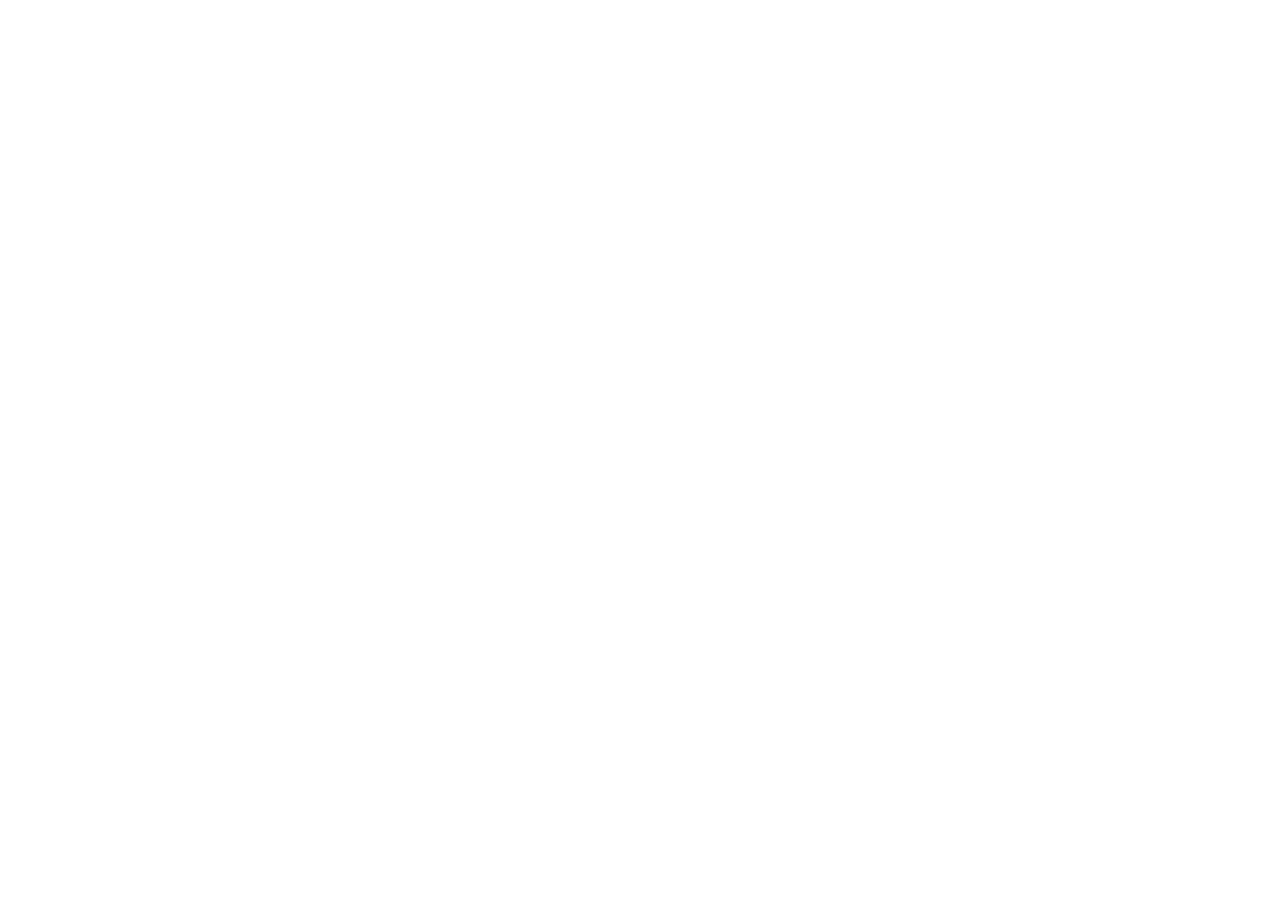
==== index.html @ 470cfd4f "switched wrap and elm_table" ====
<!doctype html>

<html lang="en">
<head>
  <meta charset="utf-8">
  <link rel="stylesheet" href="style.css">
  <script src="https://ajax.googleapis.com/ajax/libs/jquery/3.3.1/jquery.min.js"></script>
  <script src="scripts.js"></script>
</head>

<body>
  <div id="wrap">
    <div id="elm_container">
      <div class="elm">

      </div>
      <div class="elm">

      </div>
      <div class="elm">

      </div>
      <div class="elm">

      </div>
      <div class="elm">

      </div>
      <div class="elm">

      </div>
      <div class="elm">

      </div>
      <div class="elm">

      </div>
      <div class="elm">

      </div>
      <div class="elm">

      </div>
      <div class="elm">

      </div>
      <div class="elm">

      </div>
      <div class="elm">

      </div>
      <div class="elm">

      </div>
      <div class="elm">

      </div>
      <div class="elm">

      </div>
      <div class="elm">

      </div>
      <div class="elm">

      </div>
      <div class="elm">

      </div>
      <div class="elm">

      </div>
      <div class="elm">

      </div>
      <div class="elm">

      </div>
      <div class="elm">

      </div>
      <div class="elm">

      </div>
      <div class="elm">

      </div>
      <div class="elm">

      </div>
      <div class="elm">

      </div>
      <div class="elm">

      </div>
      
      

    </div>
  </div>
</body>
</html>
---- style.css ----
#elm_container
{
    
}

#wrap
{
    max-width: 1200px; 
    margin: 0 auto; 
    min-height: 100%;
}

.elm
{

}
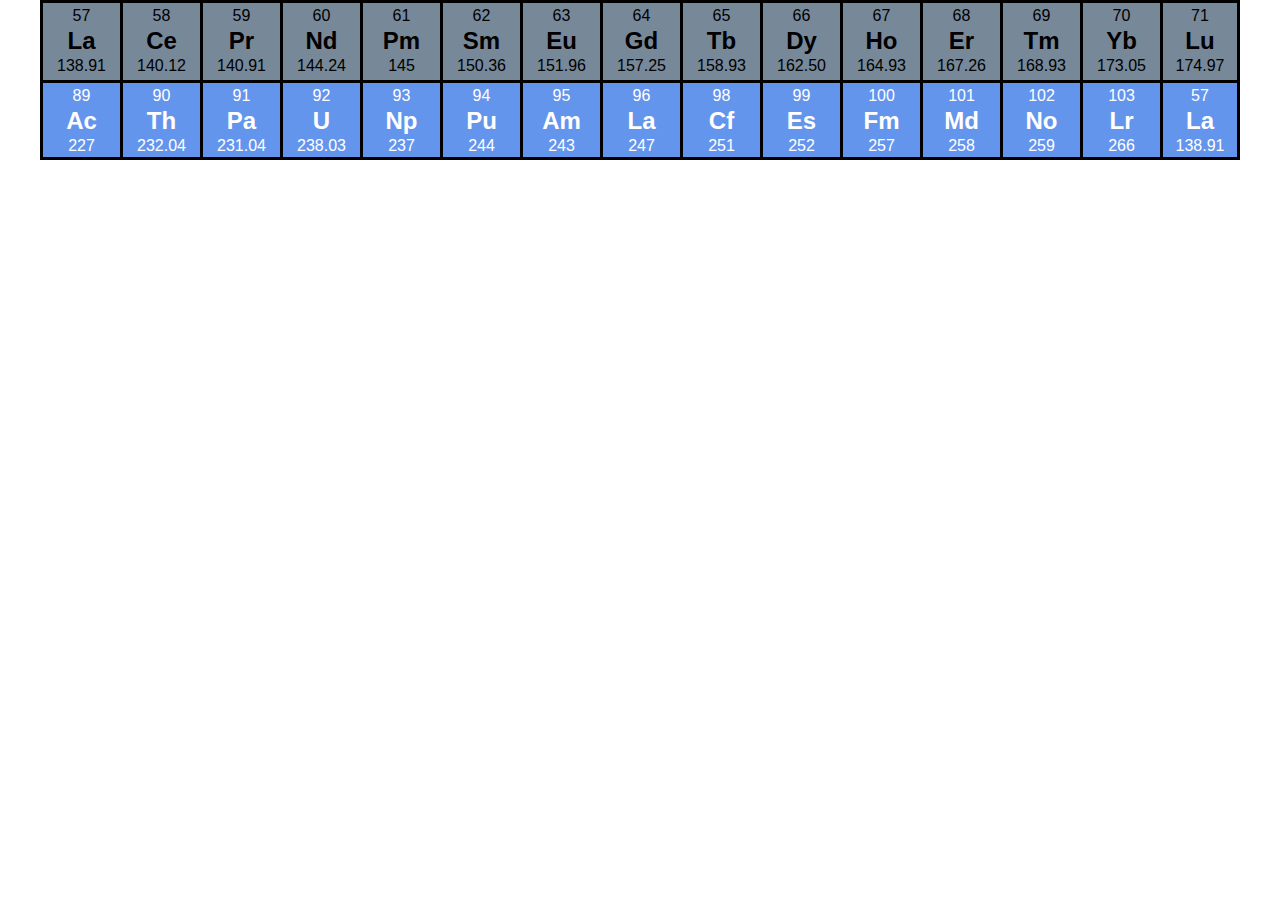
==== commit 2de6db3b: "a lot of stuff" ====
--- a/index.html
+++ b/index.html
@@ -3,102 +3,181 @@
 <html lang="en">
 <head>
   <meta charset="utf-8">
+  <link rel="stylesheet" href="css/bootstrap.css">
+  <link rel="stylesheet" href="css/bootstrap.css">
+  <link rel="stylesheet" href="css/bootstrap-grid.css">
+  <link rel="stylesheet" href="css/bootstrap-reboot.css">
+  <script src="js/jquery-3.3.1.js"></script> 
+  <script src="scripts.js"></script>
   <link rel="stylesheet" href="style.css">
-  <script src="https://ajax.googleapis.com/ajax/libs/jquery/3.3.1/jquery.min.js"></script>
-  <script src="scripts.js"></script>
 </head>
 
 <body>
+  <div id="modal">
+    
+  </div>
   <div id="wrap">
-    <div id="elm_container">
-      <div class="elm">
+    <div id="elm-container">
+      <div id="lan">
+          <div class="lanel">
+            <div id="ass" class="atnum">57</div>
+            <div class="atname">La</div>
+            <div class="atwei">138.91</div>
+          </div>
+          <div class="lanel">
+              <div class="atnum">58</div>
+              <div class="atname">Ce</div>
+              <div class="atwei">140.12</div>
+          </div>
+          <div class="lanel">
+              <div class="atnum">59</div>
+              <div class="atname">Pr</div>
+              <div class="atwei">140.91</div>
+          </div>
+          <div class="lanel">
+              <div class="atnum">60</div>
+              <div class="atname">Nd</div>
+              <div class="atwei">144.24</div>
+          </div>
+          <div class="lanel">
+              <div class="atnum">61</div>
+              <div class="atname">Pm</div>
+              <div class="atwei">145</div>
+          </div>
+          <div class="lanel">
+              <div class="atnum">62</div>
+              <div class="atname">Sm</div>
+              <div class="atwei">150.36</div>
+          </div>
+          <div class="lanel">
+              <div class="atnum">63</div>
+              <div class="atname">Eu</div>
+              <div class="atwei">151.96</div>
+          </div>
+          <div class="lanel">
+              <div class="atnum">64</div>
+              <div class="atname">Gd</div>
+              <div class="atwei">157.25</div>
+          </div>
+          <div class="lanel">
+              <div class="atnum">65</div>
+              <div class="atname">Tb</div>
+              <div class="atwei">158.93</div>
+          </div>
+          <div class="lanel">
+              <div class="atnum">66</div>
+              <div class="atname">Dy</div>
+              <div class="atwei">162.50</div>
+          </div>
+          <div class="lanel">
+              <div class="atnum">67</div>
+              <div class="atname">Ho</div>
+              <div class="atwei">164.93</div>
+          </div>
+          <div class="lanel">
+              <div class="atnum">68</div>
+              <div class="atname">Er</div>
+              <div class="atwei">167.26</div>
+          </div>
+          <div class="lanel">
+              <div class="atnum">69</div>
+              <div class="atname">Tm</div>
+              <div class="atwei">168.93</div>
+          </div>
+          <div class="lanel">
+              <div class="atnum">70</div>
+              <div class="atname">Yb</div>
+              <div class="atwei">173.05</div>
+          </div>
+          <div class="lanel">
+              <div class="atnum">71</div>
+              <div class="atname">Lu</div>
+              <div class="atwei">174.97</div>
+          </div>
 
       </div>
-      <div class="elm">
-
-      </div>
-      <div class="elm">
-
-      </div>
-      <div class="elm">
-
-      </div>
-      <div class="elm">
-
-      </div>
-      <div class="elm">
-
-      </div>
-      <div class="elm">
-
-      </div>
-      <div class="elm">
-
-      </div>
-      <div class="elm">
-
-      </div>
-      <div class="elm">
-
-      </div>
-      <div class="elm">
-
-      </div>
-      <div class="elm">
-
-      </div>
-      <div class="elm">
-
-      </div>
-      <div class="elm">
-
-      </div>
-      <div class="elm">
-
-      </div>
-      <div class="elm">
-
-      </div>
-      <div class="elm">
-
-      </div>
-      <div class="elm">
-
-      </div>
-      <div class="elm">
-
-      </div>
-      <div class="elm">
-
-      </div>
-      <div class="elm">
-
-      </div>
-      <div class="elm">
-
-      </div>
-      <div class="elm">
-
-      </div>
-      <div class="elm">
-
-      </div>
-      <div class="elm">
-
-      </div>
-      <div class="elm">
-
-      </div>
-      <div class="elm">
-
-      </div>
-      <div class="elm">
-
+      <div id="act">
+          <div class="actel">
+              <div class="atnum">89</div>
+              <div class="atname">Ac</div>
+              <div class="atwei">227</div>
+          </div>
+          <div class="actel">
+              <div class="atnum">90</div>
+              <div class="atname">Th</div>
+              <div class="atwei">232.04</div>
+          </div>
+          <div class="actel">
+              <div class="atnum">91</div>
+              <div class="atname">Pa</div>
+              <div class="atwei">231.04</div>
+          </div>
+          <div class="actel">
+              <div class="atnum">92</div>
+              <div class="atname">U</div>
+              <div class="atwei">238.03</div>
+          </div>
+          <div class="actel">
+              <div class="atnum">93</div>
+              <div class="atname">Np</div>
+              <div class="atwei">237</div>
+          </div>
+          <div class="actel">
+              <div class="atnum">94</div>
+              <div class="atname">Pu</div>
+              <div class="atwei">244</div>
+          </div>
+          <div class="actel">
+              <div class="atnum">95</div>
+              <div class="atname">Am</div>
+              <div class="atwei">243</div>
+          </div>
+          <div class="actel">
+              <div class="atnum">96</div>
+              <div class="atname">La</div>
+              <div class="atwei">247</div>
+          </div>
+          <div class="actel">
+              <div class="atnum">98</div>
+              <div class="atname">Cf</div>
+              <div class="atwei">251</div>
+          </div>
+          <div class="actel">
+              <div class="atnum">99</div>
+              <div class="atname">Es</div>
+              <div class="atwei">252</div>
+          </div>
+          <div class="actel">
+              <div class="atnum">100</div>
+              <div class="atname">Fm</div>
+              <div class="atwei">257</div>
+          </div>
+          <div class="actel">
+              <div class="atnum">101</div>
+              <div class="atname">Md</div>
+              <div class="atwei">258</div>
+          </div>
+          <div class="actel">
+              <div class="atnum">102</div>
+              <div class="atname">No</div>
+              <div class="atwei">259</div>
+          </div>
+          <div class="actel">
+              <div class="atnum">103</div>
+              <div class="atname">Lr</div>
+              <div class="atwei">266</div>
+          </div>
+          <div class="actel">
+              <div class="atnum">57</div>
+              <div class="atname">La</div>
+              <div class="atwei">138.91</div>
+          </div>
       </div>
       
+    </div>
+
       
-
-    </div>
+        
   </div>
 </body>
 </html>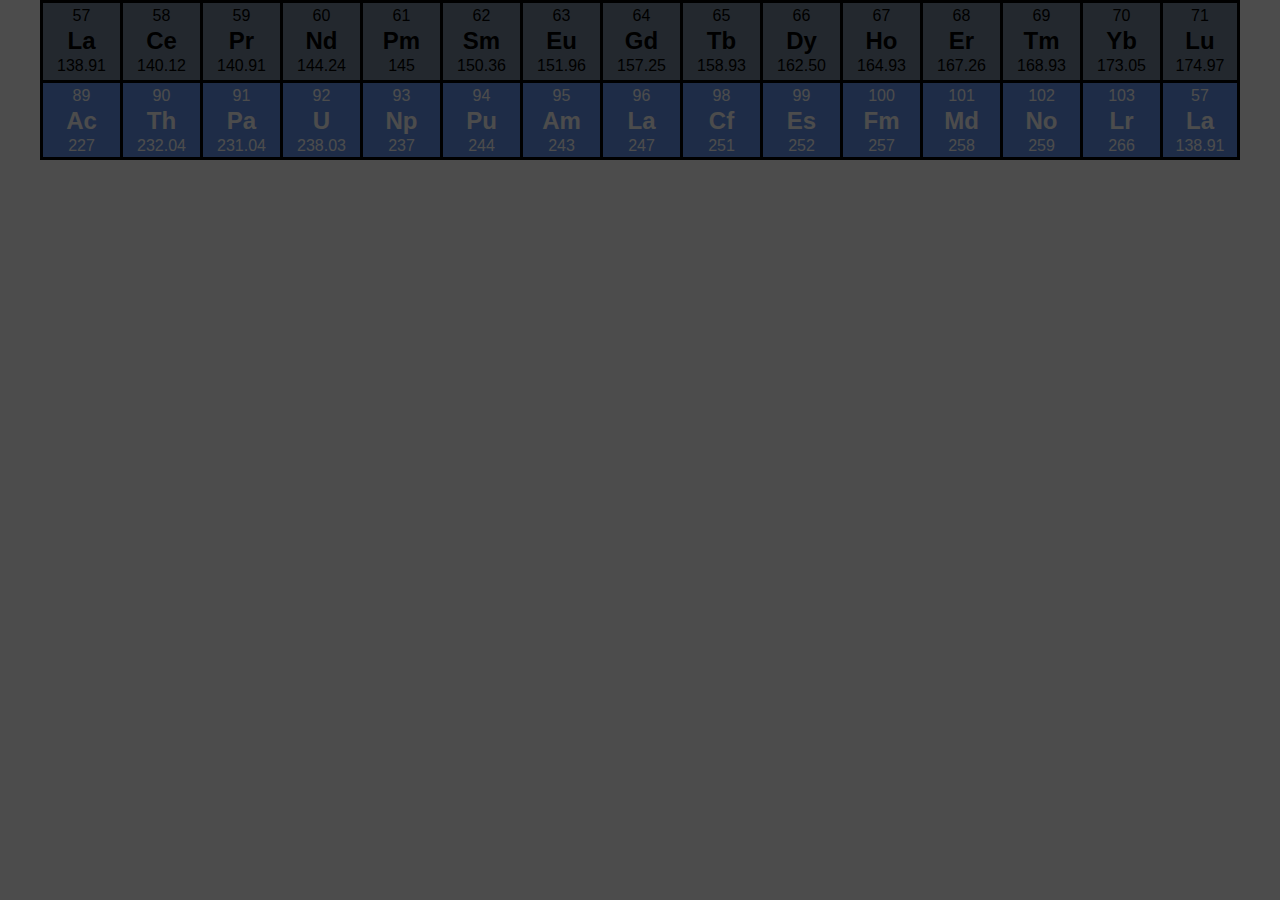
==== commit 8e4a686d: "added comments" ====
--- a/index.html
+++ b/index.html
@@ -1,27 +1,24 @@
 <!doctype html>
-
 <html lang="en">
 <head>
   <meta charset="utf-8">
   <link rel="stylesheet" href="css/bootstrap.css">
   <link rel="stylesheet" href="css/bootstrap.css">
-  <link rel="stylesheet" href="css/bootstrap-grid.css">
+  <link rel="stylesheet" href="css/bootstrap-grid.css">   <!-- loaded bootstrap manually because it didnt work when i tried the CDN-->
   <link rel="stylesheet" href="css/bootstrap-reboot.css">
-  <script src="js/jquery-3.3.1.js"></script> 
+  <script src="js/jquery-3.3.1.js"></script>              <!-- jquery too-->
   <script src="scripts.js"></script>
   <link rel="stylesheet" href="style.css">
 </head>
-
 <body>
-  <div id="modal">
-    
+  <div id="modal">                                        <!-- model is outside the wrapper so that it covers the page when it's popped up-->
   </div>
-  <div id="wrap">
-    <div id="elm-container">
-      <div id="lan">
+  <div id="wrap">                                         <!-- page wrapper for content outside the flexbox-->
+    <div id="elm-container">                              <!-- main flexbox that contains the lanthanide and actinide flex boxes-->
+      <div id="lan">                                      <!-- lanthanide flexbox-->
           <div class="lanel">
             <div id="ass" class="atnum">57</div>
-            <div class="atname">La</div>
+            <div class="atname">La</div>                  <!-- first lanthanide element, lanthanum-->
             <div class="atwei">138.91</div>
           </div>
           <div class="lanel">
@@ -94,12 +91,11 @@
               <div class="atname">Lu</div>
               <div class="atwei">174.97</div>
           </div>
-
       </div>
-      <div id="act">
+      <div id="act">                          <!-- beginning of actinides -->
           <div class="actel">
               <div class="atnum">89</div>
-              <div class="atname">Ac</div>
+              <div class="atname">Ac</div>    <!-- first actinide, actinium -->
               <div class="atwei">227</div>
           </div>
           <div class="actel">
@@ -173,11 +169,7 @@
               <div class="atwei">138.91</div>
           </div>
       </div>
-      
     </div>
-
-      
-        
   </div>
 </body>
 </html>--- a/style.css
+++ b/style.css
@@ -4,10 +4,12 @@
     {
         width: 100%; 
         min-height: 100%;
-        visibility: hidden;
-        background-color: black;
+        visibility: visible;
+        background-color:rgba(0,0,0,0.7);              
         position: fixed;
     }
+    /* Modal END*/
+
     #elm-container
     {
         display: flex;
@@ -56,7 +58,8 @@
         border-width: 3px 0px 3px 3px;
     }
 
-@media screen and (min-width: 1200px)
+@media screen and (min-width: 1200px)    /* first and maybe only break point. I don't let the flex tables wrap because to make sense the elements need to be grouped into either exactly 2 columns or exactly
+                                           two rows. they're color-coded, but it'd still be sloppy and I don't want the IUPAC mad at me.*/
 {
     #elm-container
     {
@@ -95,7 +98,7 @@
     {
         border-width: 3px 3px 0px 3px;
     }
-}
+}                                                  /* End of media query*/
 
     .lanel
     {
@@ -105,7 +108,7 @@
 
     .actel
     {
-        background-color: cornflowerblue;
+        background-color: cornflowerblue;       /* not a chuck palahniuk joke, actinium is blue so I made their bg color blue*/
         color: white;
         border-color: black;
     }
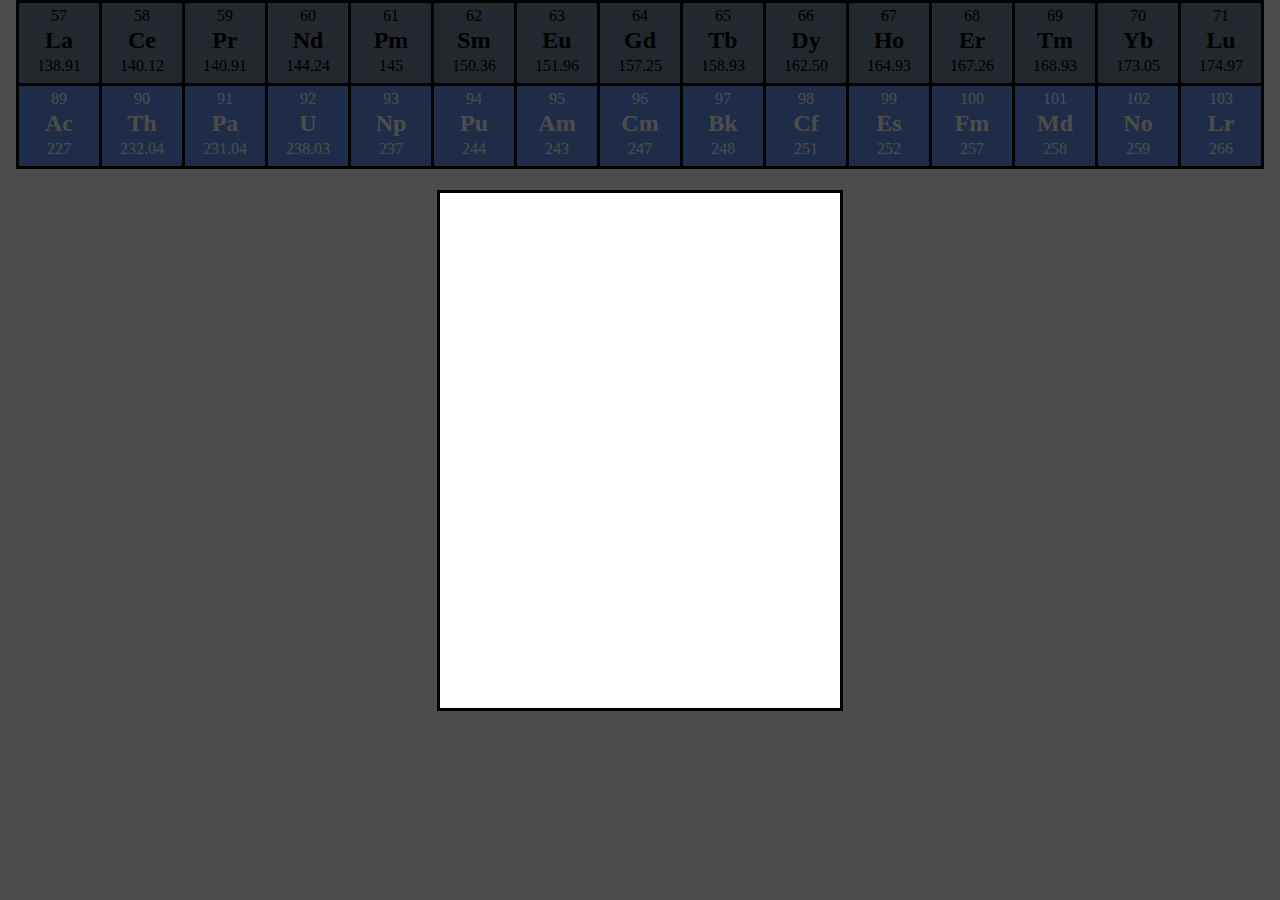
==== commit 071a2c7f: "fixed body margins" ====
--- a/index.html
+++ b/index.html
@@ -1,17 +1,13 @@
 <!doctype html>
-<html lang="en">
 <head>
   <meta charset="utf-8">
-  <link rel="stylesheet" href="css/bootstrap.css">
-  <link rel="stylesheet" href="css/bootstrap.css">
-  <link rel="stylesheet" href="css/bootstrap-grid.css">   <!-- loaded bootstrap manually because it didnt work when i tried the CDN-->
-  <link rel="stylesheet" href="css/bootstrap-reboot.css">
-  <script src="js/jquery-3.3.1.js"></script>              <!-- jquery too-->
+  <script src="https://ajax.googleapis.com/ajax/libs/jquery/3.3.1/jquery.min.js"></script> <!-- google CDN for jquery-->
   <script src="scripts.js"></script>
   <link rel="stylesheet" href="style.css">
 </head>
 <body>
   <div id="modal">                                        <!-- model is outside the wrapper so that it covers the page when it's popped up-->
+      <div id="elem-desc"></div>
   </div>
   <div id="wrap">                                         <!-- page wrapper for content outside the flexbox-->
     <div id="elm-container">                              <!-- main flexbox that contains the lanthanide and actinide flex boxes-->
@@ -130,8 +126,13 @@
           </div>
           <div class="actel">
               <div class="atnum">96</div>
-              <div class="atname">La</div>
+              <div class="atname">Cm</div>
               <div class="atwei">247</div>
+          </div>
+          <div class="actel">
+              <div class="atnum">97</div>
+              <div class="atname">Bk</div>
+              <div class="atwei">248</div>
           </div>
           <div class="actel">
               <div class="atnum">98</div>
@@ -163,11 +164,6 @@
               <div class="atname">Lr</div>
               <div class="atwei">266</div>
           </div>
-          <div class="actel">
-              <div class="atnum">57</div>
-              <div class="atname">La</div>
-              <div class="atwei">138.91</div>
-          </div>
       </div>
     </div>
   </div>
--- a/style.css
+++ b/style.css
@@ -1,20 +1,61 @@
     
     /* MODAL */
+    
     #modal
     {
+        display: flex;
         width: 100%; 
-        min-height: 100%;
+        height: 100%;
+        margin: 0;
         visibility: visible;
-        background-color:rgba(0,0,0,0.7);              
+        background-color:rgba(0,0,0,0.7);  
+        flex-direction: row;            
         position: fixed;
+        justify-content: center;
+        align-items: center;
+    }
+    #elem-desc
+    {
+        padding-top: 15px;
+        padding-left: 15px;
+        border-style: solid;
+        background-color: white;
+        border-width: 3px;
+        border-color: black;
+        min-width: 400px;
+        min-height: 500px;
+        flex-shrink: 0;
+        text-align: left;
+        font-size: 1.3em;
+    }
+
+ @media screen and (min-width: 1200px)
+    {
+        #elem-desc
+        {
+            padding: 15px 0 0 0;
+            border-style: solid;
+            background-color: white;
+            border-width: 3px;
+            border-color: black;
+            min-width: 400px;
+            min-height: 500px;
+            text-align: center;
+            font-size: 1.3em;
+        } 
     }
     /* Modal END*/
 
+    body 
+    {
+        margin: 0;       /* Getting rid of body's default margins so the modal translucence covers viewport completely*/
+    }
     #elm-container
     {
         display: flex;
         flex-direction: row;
         justify-content: center;
+        visibility: visible;
 
     }
     #lan
@@ -22,7 +63,6 @@
         display: flex;
         flex-direction: column;
     }
-
     #act
     {
         display: flex;
@@ -37,7 +77,6 @@
         border-style: solid;
         border-width: 3px 3px 3px 3px;
     }
-
     .lanel
     {
         border-color: black;
@@ -56,6 +95,10 @@
     .lanel:last-child
     {
         border-width: 3px 0px 3px 3px;
+    }
+    .lanel:active, .actel:active
+    {
+        z-index: 0;
     }
 
 @media screen and (min-width: 1200px)    /* first and maybe only break point. I don't let the flex tables wrap because to make sense the elements need to be grouped into either exactly 2 columns or exactly
@@ -83,12 +126,6 @@
         border-style: solid;
         border-width: 3px 0px 3px 3px;
     }
-
-    .lanel
-    {
-        border-width: 3px 0px 0px 3px;
-    }
-
     .actel:last-child
     {       
         border-width: 3px 3px 3px 3px;
@@ -97,6 +134,10 @@
     .lanel:last-child
     {
         border-width: 3px 3px 0px 3px;
+    }
+    .lanel
+    {
+        border-width: 3px 0px 0px 3px;
     }
 }                                                  /* End of media query*/
 
@@ -128,6 +169,7 @@
 
     #wrap
     {
-        margin: 0 auto; 
+        margin: 0; 
         height: 100%;
+        min-width: 1200px;
     }
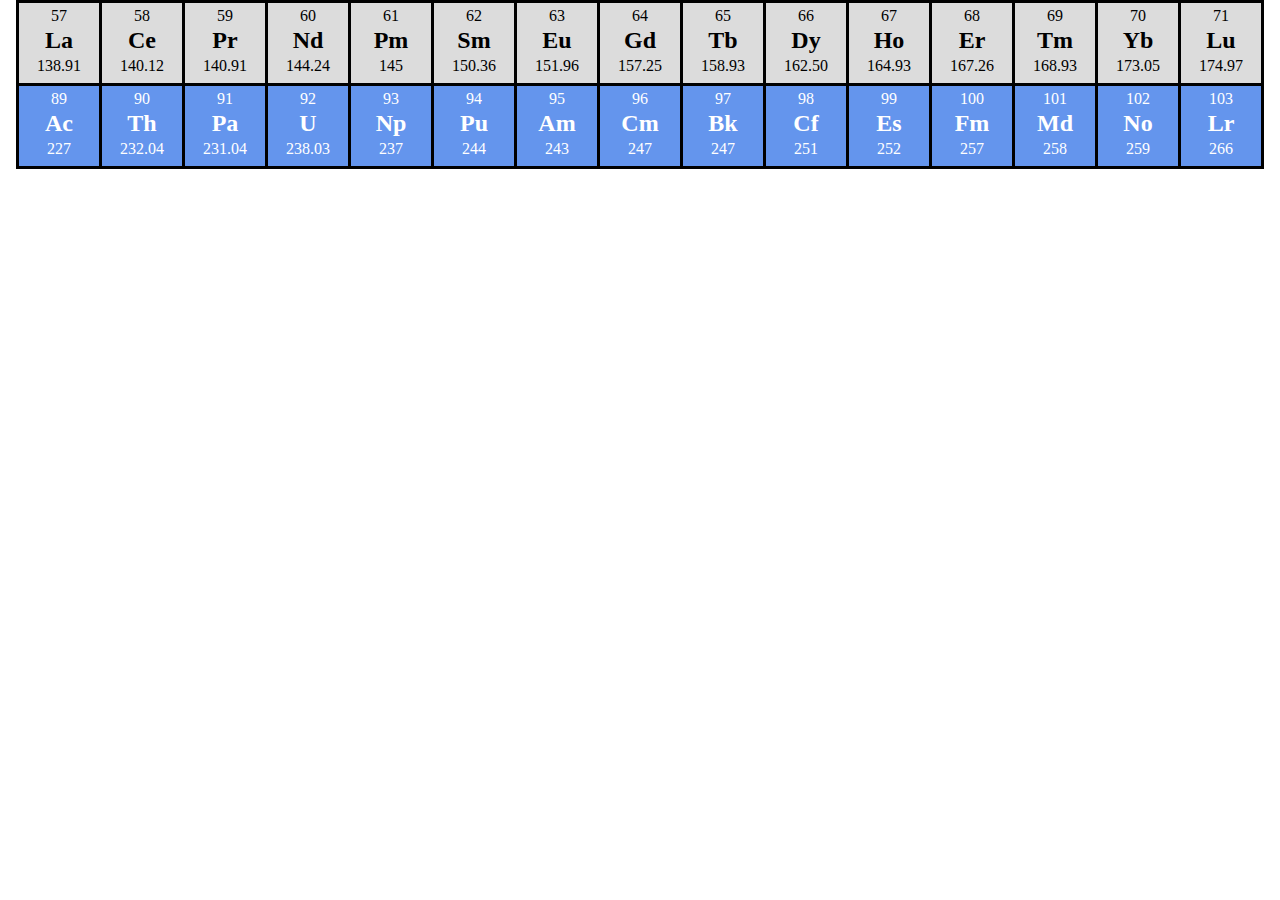
==== commit 71e78f53: "deleted bootstrap, switched jquery to google db, changed if/else to switch" ====
--- a/index.html
+++ b/index.html
@@ -2,8 +2,8 @@
 <head>
   <meta charset="utf-8">
   <script src="https://ajax.googleapis.com/ajax/libs/jquery/3.3.1/jquery.min.js"></script> <!-- google CDN for jquery-->
-  <script src="scripts.js"></script>
-  <link rel="stylesheet" href="style.css">
+  <script src="js/scripts.js"></script>
+  <link rel="stylesheet" href="css/style.css">
 </head>
 <body>
   <div id="modal">                                        <!-- model is outside the wrapper so that it covers the page when it's popped up-->
@@ -13,7 +13,7 @@
     <div id="elm-container">                              <!-- main flexbox that contains the lanthanide and actinide flex boxes-->
       <div id="lan">                                      <!-- lanthanide flexbox-->
           <div class="lanel">
-            <div id="ass" class="atnum">57</div>
+            <div class="atnum">57</div>
             <div class="atname">La</div>                  <!-- first lanthanide element, lanthanum-->
             <div class="atwei">138.91</div>
           </div>
@@ -132,7 +132,7 @@
           <div class="actel">
               <div class="atnum">97</div>
               <div class="atname">Bk</div>
-              <div class="atwei">248</div>
+              <div class="atwei">247</div>
           </div>
           <div class="actel">
               <div class="atnum">98</div>
--- a/css/style.css
+++ b/css/style.css
@@ -0,0 +1,175 @@
+    
+    /* MODAL */
+    
+    #modal
+    {
+        display: flex;
+        width: 100%; 
+        height: 100%;
+        margin: 0;
+        visibility: hidden;
+        background-color:rgba(0,0,0,0.7);  
+        flex-direction: row;            
+        position: fixed;
+        justify-content: center;
+        align-items: center;
+    }
+    #elem-desc
+    {
+        padding-top: 15px;
+        padding-left: 15px;
+        border-style: solid;
+        background-color: white;
+        border-width: 3px;
+        border-color: black;
+        min-width: 400px;
+        min-height: 500px;
+        flex-shrink: 0;
+        text-align: left;
+        font-size: 1.3em;
+        cursor:auto;
+    }
+ @media screen and (min-width: 1200px)
+    {
+        #elem-desc
+        {
+            padding: 15px 0 0 0;
+            border-style: solid;
+            background-color: white;
+            border-width: 3px;
+            border-color: black;
+            min-width: 400px;
+            min-height: 500px;
+            text-align: center;
+            font-size: 1.3em;
+        } 
+    }
+    /* Modal END*/
+
+    body 
+    {
+        margin: 0;       /* Getting rid of body's default margins so the modal translucence covers viewport completely*/
+    }
+    #elm-container
+    {
+        display: flex;
+        flex-direction: row;
+        justify-content: center;
+        width: 100%;
+
+    }
+    #lan
+    {
+        display: flex;
+        flex-direction: column;
+    }
+    #act
+    {
+        display: flex;
+        flex-direction: column;
+    }
+    .lanel, .actel
+    {
+        flex-shrink: 0;
+        list-style-type: none;
+        height: 80px;
+        width: 80px;
+        border-style: solid;
+        border-width: 3px 3px 3px 3px;
+    }
+    .lanel
+    {
+        border-color: black;
+        border-width: 3px 0px 0px 3px;
+    }
+    .actel
+    {
+        border-width: 3px 3px 0px 3px;
+    }
+
+    .actel:last-child
+    {       
+        border-width: 3px 3px 3px 3px;
+    }
+
+    .lanel:last-child
+    {
+        border-width: 3px 0px 3px 3px;
+    }
+    .lanel:hover, .actel:hover, #modal 
+    {
+        cursor:pointer;
+    }
+
+@media screen and (min-width: 1200px)    /* first and maybe only break point. I don't let the flex tables wrap because to make sense the elements need to be grouped into either exactly 2 columns or exactly
+                                           two rows. they're color-coded, but it'd still be sloppy and I don't want the IUPAC mad at me.*/
+{
+    #elm-container
+    {
+        display: flex;
+        flex-direction: column;
+        justify-content: center;
+        align-items: center;
+        width: 100%;
+    }
+    #lan, #act
+    {
+        display: flex;
+        flex-direction: row;
+    }
+    .lanel, .actel
+    {
+        flex-shrink: 0;
+        list-style-type: none;
+        height: 80px;
+        width: 80px;
+        border-style: solid;
+        border-width: 3px 0px 3px 3px;
+    }
+    .actel:last-child
+    {       
+        border-width: 3px 3px 3px 3px;
+    }
+
+    .lanel:last-child
+    {
+        border-width: 3px 3px 0px 3px;
+    }
+    .lanel
+    {
+        border-width: 3px 0px 0px 3px;
+    }
+}                                                  /* End of media query*/
+
+    .lanel
+    {
+        background-color: gainsboro;
+        color: black;
+    }
+
+    .actel
+    {
+        background-color: cornflowerblue;       /* not a chuck palahniuk joke, actinium is blue so I made their bg color blue*/
+        color: white;
+        border-color: black;
+    }
+
+    .atnum, .atwei, .atname
+    {
+        line-height: 25px;
+        text-align: center;
+        vertical-align: middle;
+    }
+
+    .atname
+    {
+        font-size: 1.5em;
+        font-weight: bold;
+    }
+
+    #wrap
+    {
+        max-width: 1200px; 
+        margin: 0 auto; 
+        min-height: 100%;
+    }
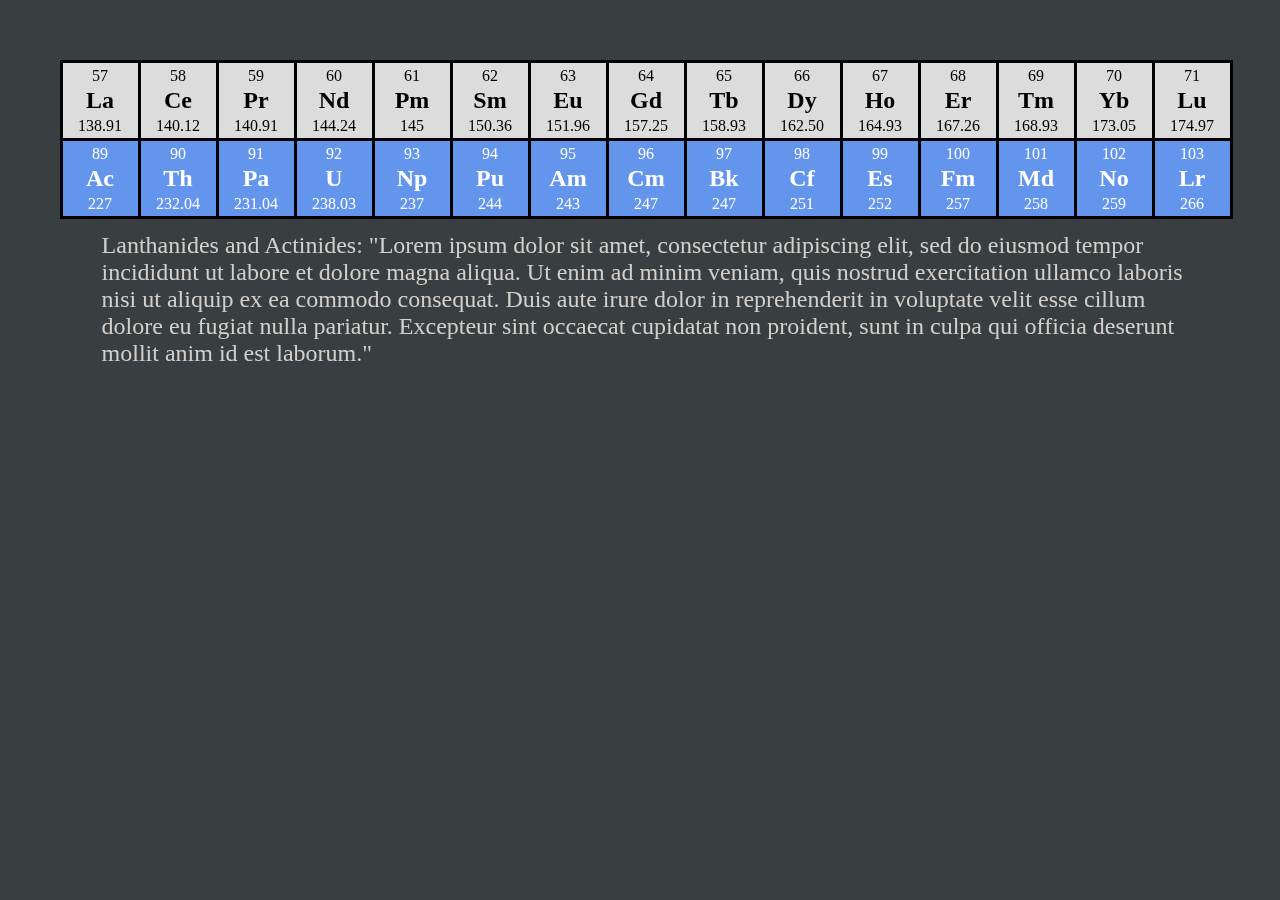
==== commit 02aa1380: "added description text and breakpoints" ====
--- a/index.html
+++ b/index.html
@@ -1,6 +1,7 @@
 <!doctype html>
 <head>
   <meta charset="utf-8">
+  <meta name="viewport" content="width=device-width, initial-scale=1.0, maximum-scale=1.0, user-scalable=no">
   <script src="https://ajax.googleapis.com/ajax/libs/jquery/3.3.1/jquery.min.js"></script> <!-- google CDN for jquery-->
   <script src="js/scripts.js"></script>
   <link rel="stylesheet" href="css/style.css">
@@ -9,7 +10,7 @@
   <div id="modal">                                        <!-- model is outside the wrapper so that it covers the page when it's popped up-->
       <div id="elem-desc"></div>
   </div>
-  <div id="wrap">                                         <!-- page wrapper for content outside the flexbox-->
+  <div id="wrap">                                     <!-- page wrapper for content outside the flexbox-->
     <div id="elm-container">                              <!-- main flexbox that contains the lanthanide and actinide flex boxes-->
       <div id="lan">                                      <!-- lanthanide flexbox-->
           <div class="lanel">
@@ -165,6 +166,9 @@
               <div class="atwei">266</div>
           </div>
       </div>
+        <div id='actlandesc'>
+                Lanthanides and Actinides:   "Lorem ipsum dolor sit amet, consectetur adipiscing elit, sed do eiusmod tempor incididunt ut labore et dolore magna aliqua. Ut enim ad minim veniam, quis nostrud exercitation ullamco laboris nisi ut aliquip ex ea commodo consequat. Duis aute irure dolor in reprehenderit in voluptate velit esse cillum dolore eu fugiat nulla pariatur. Excepteur sint occaecat cupidatat non proident, sunt in culpa qui officia deserunt mollit anim id est laborum."
+        </div>   
     </div>
   </div>
 </body>
--- a/css/style.css
+++ b/css/style.css
@@ -1,175 +1,211 @@
-    
-    /* MODAL */
-    
-    #modal
-    {
-        display: flex;
-        width: 100%; 
-        height: 100%;
-        margin: 0;
-        visibility: hidden;
-        background-color:rgba(0,0,0,0.7);  
-        flex-direction: row;            
-        position: fixed;
-        justify-content: center;
-        align-items: center;
-    }
-    #elem-desc
-    {
-        padding-top: 15px;
-        padding-left: 15px;
-        border-style: solid;
-        background-color: white;
-        border-width: 3px;
-        border-color: black;
-        min-width: 400px;
-        min-height: 500px;
-        flex-shrink: 0;
-        text-align: left;
-        font-size: 1.3em;
-        cursor:auto;
-    }
- @media screen and (min-width: 1200px)
-    {
-        #elem-desc
-        {
-            padding: 15px 0 0 0;
-            border-style: solid;
-            background-color: white;
-            border-width: 3px;
-            border-color: black;
-            min-width: 400px;
-            min-height: 500px;
-            text-align: center;
-            font-size: 1.3em;
-        } 
-    }
-    /* Modal END*/
-
-    body 
-    {
-        margin: 0;       /* Getting rid of body's default margins so the modal translucence covers viewport completely*/
-    }
-    #elm-container
-    {
-        display: flex;
-        flex-direction: row;
-        justify-content: center;
-        width: 100%;
-
-    }
-    #lan
-    {
-        display: flex;
-        flex-direction: column;
-    }
-    #act
-    {
-        display: flex;
-        flex-direction: column;
-    }
-    .lanel, .actel
-    {
-        flex-shrink: 0;
-        list-style-type: none;
-        height: 80px;
-        width: 80px;
-        border-style: solid;
-        border-width: 3px 3px 3px 3px;
-    }
-    .lanel
-    {
-        border-color: black;
-        border-width: 3px 0px 0px 3px;
-    }
-    .actel
-    {
-        border-width: 3px 3px 0px 3px;
-    }
-
-    .actel:last-child
-    {       
-        border-width: 3px 3px 3px 3px;
-    }
-
-    .lanel:last-child
-    {
-        border-width: 3px 0px 3px 3px;
-    }
-    .lanel:hover, .actel:hover, #modal 
-    {
-        cursor:pointer;
-    }
-
-@media screen and (min-width: 1200px)    /* first and maybe only break point. I don't let the flex tables wrap because to make sense the elements need to be grouped into either exactly 2 columns or exactly
-                                           two rows. they're color-coded, but it'd still be sloppy and I don't want the IUPAC mad at me.*/
-{
-    #elm-container
-    {
-        display: flex;
-        flex-direction: column;
-        justify-content: center;
-        align-items: center;
-        width: 100%;
-    }
-    #lan, #act
-    {
-        display: flex;
-        flex-direction: row;
-    }
-    .lanel, .actel
-    {
-        flex-shrink: 0;
-        list-style-type: none;
-        height: 80px;
-        width: 80px;
-        border-style: solid;
-        border-width: 3px 0px 3px 3px;
-    }
-    .actel:last-child
-    {       
-        border-width: 3px 3px 3px 3px;
-    }
-
-    .lanel:last-child
-    {
-        border-width: 3px 3px 0px 3px;
-    }
-    .lanel
-    {
-        border-width: 3px 0px 0px 3px;
-    }
-}                                                  /* End of media query*/
-
-    .lanel
-    {
-        background-color: gainsboro;
-        color: black;
-    }
-
-    .actel
-    {
-        background-color: cornflowerblue;       /* not a chuck palahniuk joke, actinium is blue so I made their bg color blue*/
-        color: white;
-        border-color: black;
-    }
-
-    .atnum, .atwei, .atname
-    {
-        line-height: 25px;
-        text-align: center;
-        vertical-align: middle;
-    }
-
-    .atname
-    {
-        font-size: 1.5em;
-        font-weight: bold;
-    }
-
-    #wrap
-    {
-        max-width: 1200px; 
-        margin: 0 auto; 
-        min-height: 100%;
-    }
+    
+    /* MODAL */
+    
+    #modal
+    {
+        display: flex;
+        width: 100%; 
+        height: 100%;
+        margin: 0;
+        visibility: hidden;
+        background-color:rgba(0,0,0,0.7);  
+        flex-direction: row;            
+        position: fixed;
+        justify-content: center;
+        align-items: center;
+        z-index: 0;
+    }
+    #elem-desc
+    {
+        padding-top: 15px;
+        padding-left: 15px;
+        border-style: solid;
+        background-color: white;
+        border-width: 3px;
+        border-color: black;
+        min-width: 75%;
+        min-height: 60%;
+        flex-shrink: 0;
+        text-align: left;
+        font-size: 1.0em;
+        cursor:auto;
+    }
+    #lan
+    {
+        display: flex;
+        flex-direction: column;
+    }
+    #act
+    {
+        display: flex;
+        flex-direction: column;
+    }
+    .lanel
+    {
+        background-color: gainsboro;
+        color: black;
+        border-color: black;
+        border-width: 3px 0px 0px 3px;
+    }
+
+    .actel
+    {
+        background-color: cornflowerblue;       /* not a chuck palahniuk joke, actinium is blue so I made their bg color blue*/
+        color: white;
+        border-color: black;
+        border-width: 3px 3px 0px 3px;
+    }
+    .lanel, .actel
+    {
+        flex-shrink: 0;
+        list-style-type: none;
+        height: 70px;
+        width: 70px;
+        border-style: solid;
+    }
+    .actel:last-child
+    {       
+        border-width: 3px 3px 3px 3px;
+    }
+    .lanel:last-child
+    {
+        border-width: 3px 0px 3px 3px;
+    }
+    .lanel:hover, .actel:hover, #modal 
+    {
+        cursor:pointer;
+    }
+    .atnum, .atwei, .atname
+    {
+        line-height: 25px;
+        text-align: center;
+        vertical-align: middle;
+    }
+    .atname
+    {
+        font-size: 1.5em;
+        font-weight: bold;
+    }
+    #wrap
+    {
+        max-width: 1200px; 
+        margin: 0 auto; 
+        min-height: 100%;
+    }
+    body 
+    {
+        margin: 0;       /* Getting rid of body's default margins so the modal translucence covers viewport completely*/
+        background-color: #393e41;
+        color: #d3d0cb;
+    }
+    #elm-container
+    {
+        display: flex;
+        flex-direction: row;
+        justify-content: left;
+        width: 90%;
+        padding: 0 0 0 0;
+        justify-content: center;
+    }
+    #actlandesc
+    {
+        position: fixed;
+        padding: 40% 20% 0 0;
+        z-index: -1;               /*Makes sure description text never appears over the modal*/
+    }
+@media screen and (min-width: 200px)
+    {
+        #actlandesc
+        {
+            visibility: hidden;
+            font-size: 1.5em
+        }
+    }
+@media screen and (min-width: 600px)
+    {
+        #elem-desc
+        {
+            font-size: 1.3em;
+        }
+        #actlandesc
+        {
+            visibility: visible;
+            position: fixed;
+            padding: 4% 3% 0 28%;
+        }
+        #elm-container
+        {
+            justify-content: left;
+        }
+    }
+
+@media screen and (min-width: 768px)
+    {
+        #actlandesc
+        {
+            visibility: visible;
+            position: fixed;
+            padding: 4% 3% 0 20%;
+        }
+    }
+ @media screen and (min-width: 1200px)
+    {
+        #elem-desc
+        {
+            padding: 15px 0 0 0;
+            border-style: solid;
+            background-color: white;
+            border-width: 3px;
+            border-color: black;
+            min-width: 400px;
+            min-height: 500px;
+            text-align: center;
+            font-size: 1.8em;
+        } 
+        #elm-container
+        {
+            display: flex;
+            flex-direction: column;
+            justify-content: center;
+            align-items: center;
+            width: 97%;
+            padding: 5% 2% 0 2%;
+        }
+        #lan, #act
+        {
+            display: flex;
+            flex-direction: row;
+            justify-content: center;
+            align-items: center;
+        }
+        .lanel, .actel
+        {
+            flex-shrink: 0;
+            list-style-type: none;
+            height: 75px;
+            width: 75px;
+            border-style: solid;
+            border-width: 3px 0px 3px 3px;
+        }
+        .actel:last-child
+        {       
+            border-width: 3px 3px 3px 3px;
+        }
+
+        .lanel:last-child
+        {
+            border-width: 3px 3px 0px 3px;
+        }
+        .lanel
+        {
+            border-width: 3px 0px 0px 3px;
+        }
+        #actlandesc
+        {
+        position: fixed;
+        padding: 25% 7% 0 7%;
+        margin: auto;
+        }
+    }
+                                              /* End of media query 1*/
+    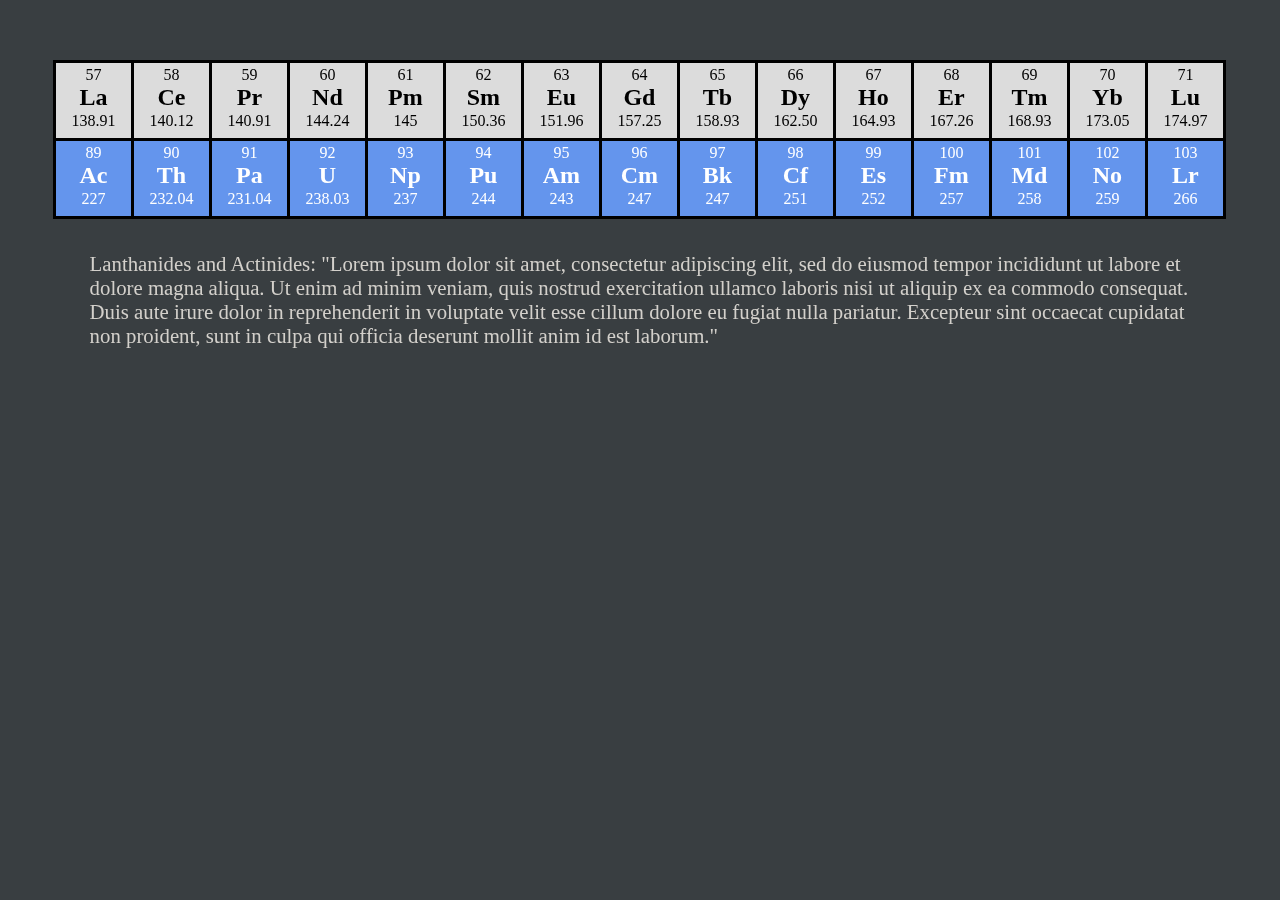
==== commit 70caa6e7: "messed with padding" ====
--- a/index.html
+++ b/index.html
@@ -8,10 +8,10 @@
 </head>
 <body>
   <div id="modal">                                        <!-- model is outside the wrapper so that it covers the page when it's popped up-->
-      <div id="elem-desc"></div>
+      <div id="modal-desc"></div>
   </div>
   <div id="wrap">                                     <!-- page wrapper for content outside the flexbox-->
-    <div id="elm-container">                              <!-- main flexbox that contains the lanthanide and actinide flex boxes-->
+    <div id="actlan-container">                              <!-- main flexbox that contains the lanthanide and actinide flex boxes-->
       <div id="lan">                                      <!-- lanthanide flexbox-->
           <div class="lanel">
             <div class="atnum">57</div>
@@ -170,6 +170,9 @@
                 Lanthanides and Actinides:   "Lorem ipsum dolor sit amet, consectetur adipiscing elit, sed do eiusmod tempor incididunt ut labore et dolore magna aliqua. Ut enim ad minim veniam, quis nostrud exercitation ullamco laboris nisi ut aliquip ex ea commodo consequat. Duis aute irure dolor in reprehenderit in voluptate velit esse cillum dolore eu fugiat nulla pariatur. Excepteur sint occaecat cupidatat non proident, sunt in culpa qui officia deserunt mollit anim id est laborum."
         </div>   
     </div>
+    <div>
+        
+    </div>
   </div>
 </body>
 </html>--- a/css/style.css
+++ b/css/style.css
@@ -15,7 +15,7 @@
         align-items: center;
         z-index: 0;
     }
-    #elem-desc
+    #modal-desc
     {
         padding-top: 15px;
         padding-left: 15px;
@@ -77,7 +77,7 @@
     }
     .atnum, .atwei, .atname
     {
-        line-height: 25px;
+        line-height: 23px;
         text-align: center;
         vertical-align: middle;
     }
@@ -98,13 +98,13 @@
         background-color: #393e41;
         color: #d3d0cb;
     }
-    #elm-container
+    #actlan-container
     {
         display: flex;
         flex-direction: row;
         justify-content: left;
         width: 90%;
-        padding: 0 0 0 0;
+        padding: 5% 0 5% 5%;
         justify-content: center;
     }
     #actlandesc
@@ -113,27 +113,27 @@
         padding: 40% 20% 0 0;
         z-index: -1;               /*Makes sure description text never appears over the modal*/
     }
-@media screen and (min-width: 200px)
+@media screen and (min-width: 200px)            /* Description disappears at the smallest breakpoint*/
     {
         #actlandesc
         {
             visibility: hidden;
-            font-size: 1.5em
         }
     }
 @media screen and (min-width: 600px)
     {
-        #elem-desc
-        {
-            font-size: 1.3em;
+        #modal-desc
+        {
+            font-size: 1.5em;
         }
         #actlandesc
         {
             visibility: visible;
             position: fixed;
-            padding: 4% 3% 0 28%;
-        }
-        #elm-container
+            padding: 4% 4% 0 28%;
+            font-size: 1.3em;
+        }
+        #actlan-container
         {
             justify-content: left;
         }
@@ -145,12 +145,12 @@
         {
             visibility: visible;
             position: fixed;
-            padding: 4% 3% 0 20%;
+            padding: 4% 4% 0 20%;
         }
     }
  @media screen and (min-width: 1200px)
     {
-        #elem-desc
+        #modal-desc
         {
             padding: 15px 0 0 0;
             border-style: solid;
@@ -162,13 +162,13 @@
             text-align: center;
             font-size: 1.8em;
         } 
-        #elm-container
+        #actlan-container
         {
             display: flex;
             flex-direction: column;
             justify-content: center;
             align-items: center;
-            width: 97%;
+            width: 95.9%;
             padding: 5% 2% 0 2%;
         }
         #lan, #act
@@ -207,5 +207,5 @@
         margin: auto;
         }
     }
-                                              /* End of media query 1*/
+                                              
     